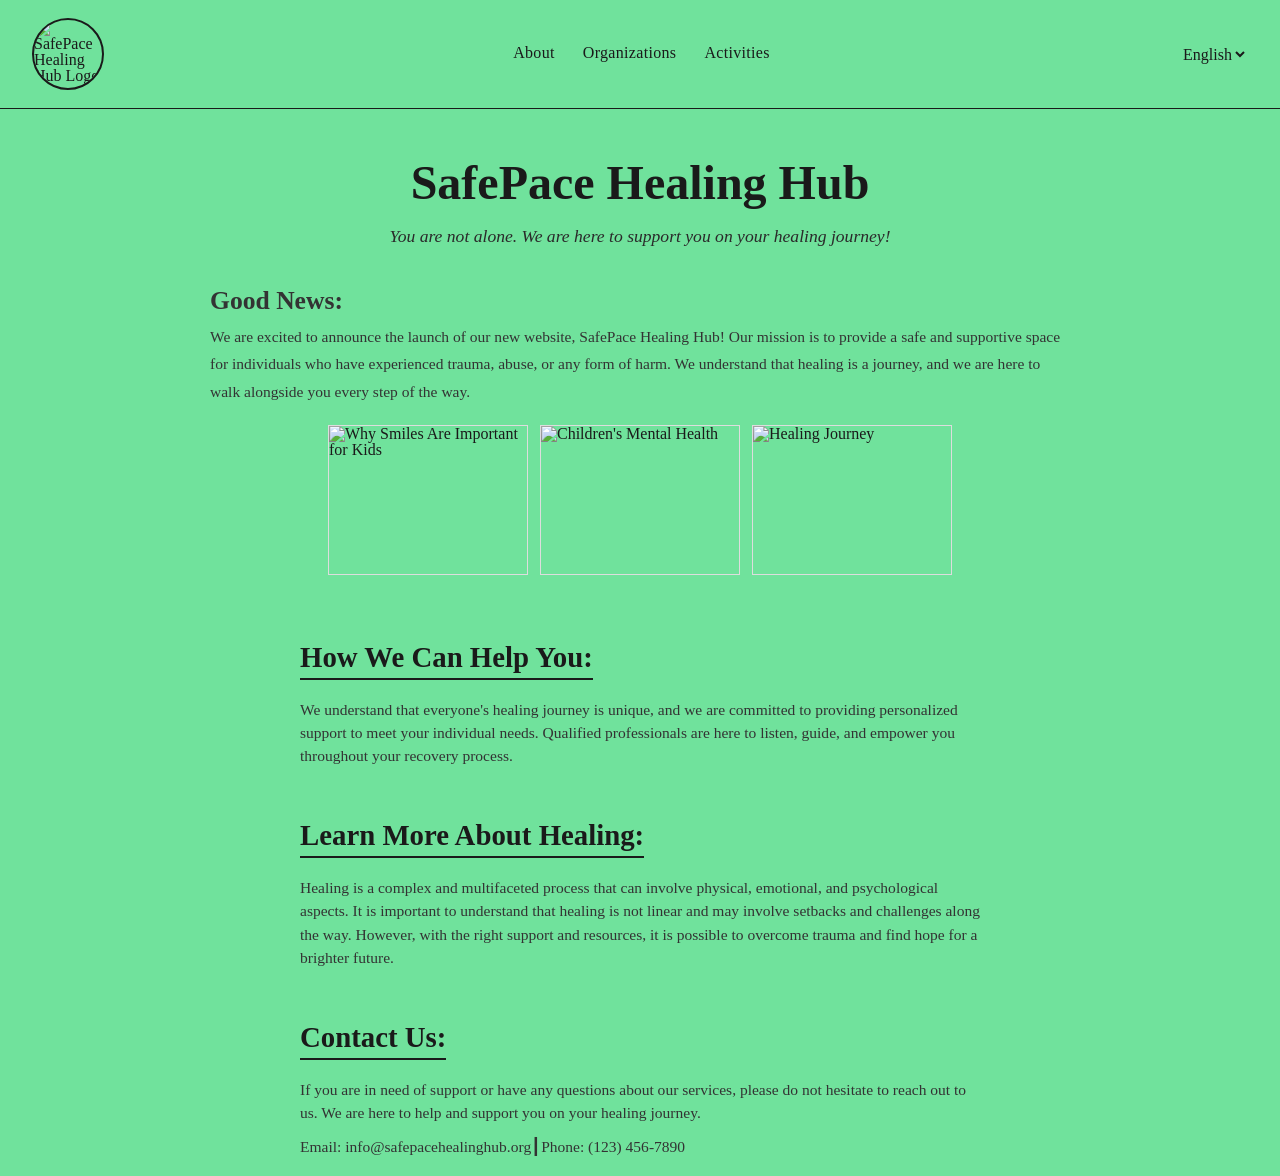
==== index.html @ f684a1ec "Add files via upload" ====
<!DOCTYPE html>
<html lang="en">
<head>
  <meta charset="UTF-8">
  <meta name="viewport" content="width=device-width, initial-scale=1.0">
  <title>SafePace Healing Hub</title>
  <link rel="stylesheet" href="reset.css">
  <link rel="stylesheet" href="main_style.css">
</head>
<body>

  <div class="nav-overlay" id="navOverlay" onclick="closeNav()"></div>
  <div class="side-nav" id="sideNav">
    <a href="about.html" class="nav-link">About</a>
    <a href="organizations.html" class="nav-link">Organizations</a>
    <a href="activities.html" class="nav-link">Activities</a>
    <div class="lang-selector">
      <select>
        <option value="en">English</option>
        <option value="ar">العربية</option>
      </select>
    </div>
  </div>

  <nav>
    <div class="logo">
      <a href="index.html">
        <img src="https://i.postimg.cc/NKB7DtwL/IMG-0323-(1).jpg" width="100" height="100" alt="SafePace Healing Hub Logo">
      </a>
    </div>
    <div class="nav-links">
      <a href="about.html" class="nav-link">About</a>
      <a href="organizations.html" class="nav-link">Organizations</a>
      <a href="activities.html" class="nav-link">Activities</a>
    </div>
    <div class="lang-selector">
      <select>
        <option value="en">English</option>
        <option value="ar">العربية</option>
      </select>
    </div>
    <button class="nav-toggle" onclick="openNav()" aria-label="Open menu">
      <span></span><span></span><span></span>
    </button>
  </nav>

  <header>
    <h1>SafePace Healing Hub</h1>
    <p class="subtitle">You are not alone. We are here to support you on your healing journey!</p>

    <div class="good-news-container">
      <div class="good-news-text">
        <h2>Good News:</h2>
        <p>We are excited to announce the launch of our new website, SafePace Healing Hub! Our mission is to provide a safe and supportive space for individuals who have experienced trauma, abuse, or any form of harm. We understand that healing is a journey, and we are here to walk alongside you every step of the way.</p>
      </div>
      <div class="good-news-image">
        <img src="https://glomoderndental.com/wp-content/uploads/2021/05/why-smiles-are-important-for-kids.jpg" width="200" height="150" alt="Why Smiles Are Important for Kids">
        <img src="https://www.cdc.gov/children-mental-health/media/images/2024/09/NCIPC_CMH_PTS_v1a.png" width="200" height="150" alt="Children's Mental Health">
        <img src="https://i.pinimg.com/564x/65/67/1c/65671ceb5f1d2a1e32bf7195518a28ea.jpg" width="200" height="150" alt="Healing Journey">
      </div>
    </div>
  </header>

  <section id="help">
    <h2 class="section-title">How We Can Help You:</h2>
    <p>We understand that everyone's healing journey is unique, and we are committed to providing personalized support to meet your individual needs. Qualified professionals are here to listen, guide, and empower you throughout your recovery process.</p>
  </section>

  <section id="learn">
    <h2 class="section-title">Learn More About Healing:</h2>
    <p>Healing is a complex and multifaceted process that can involve physical, emotional, and psychological aspects. It is important to understand that healing is not linear and may involve setbacks and challenges along the way. However, with the right support and resources, it is possible to overcome trauma and find hope for a brighter future.</p>
  </section>

  <section id="contact">
    <h2 class="section-title">Contact Us:</h2>
    <p>If you are in need of support or have any questions about our services, please do not hesitate to reach out to us. We are here to help and support you on your healing journey.</p>
    <p>Email: info@safepacehealinghub.org┃Phone: (123) 456-7890</p>
  </section>

  <script>
    function openNav() {
      document.getElementById('sideNav').classList.add('open');
      document.getElementById('navOverlay').classList.add('open');
    }
    function closeNav() {
      document.getElementById('sideNav').classList.remove('open');
      document.getElementById('navOverlay').classList.remove('open');
    }
  </script>

</body>
</html>
---- main_style.css ----
*, *::before, *::after { box-sizing: border-box; margin: 0; padding: 0; }

body {
  font-family: 'Source Serif 4', Georgia, serif;
  background: #70e29c;
  color: #1a1a1a;
}

img {
  display: block;
  max-width: 100%;
}

a {
  color: #1a1a1a;
  text-decoration: underline;
}

nav {
  display: grid;
  grid-template-columns: auto 1fr auto;
  align-items: center;
  gap: 0 32px;
  padding: 18px 32px;
  border-bottom: 1.5px solid #1a1a1a;
  background: #70e29c;
  position: relative;
}

.logo a {
  display: block;
  text-decoration: none;
}

.logo img {
  width: 72px;
  height: 72px;
  border-radius: 50%;
  border: 2px solid #1a1a1a;
  object-fit: cover;
}

.nav-links {
  display: flex;
  gap: 28px;
  justify-content: center;
}

.nav-link {
  font-family: 'Source Serif 4', Georgia, serif;
  font-size: 1rem;
  color: #1a1a1a;
  text-decoration: none;
  letter-spacing: 0.02em;
  padding-bottom: 2px;
  border-bottom: 1.5px solid transparent;
  transition: border-color 0.15s;
}

.nav-link:hover {
  border-bottom-color: #1a1a1a;
}

.lang-selector {
  display: flex;
  justify-content: flex-end;
}

.lang-selector select {
  border: none;
  background: transparent;
  font-family: 'Source Serif 4', Georgia, serif;
  font-size: 1rem;
  cursor: pointer;
  color: #1a1a1a;
}

header {
  padding: 48px 40px 32px;
  text-align: center;
}

header h1 {
  font-family: 'Playfair Display', serif;
  font-size: 3rem;
  font-weight: 700;
  line-height: 1.1;
  margin-bottom: 12px;
}

.subtitle {
  font-size: 1.1rem;
  font-weight: 300;
  font-style: italic;
  color: #2a2a2a;
  max-width: 720px;
  margin: 0 auto;
  line-height: 1.7;
  margin-bottom: 36px;
}

.section-title {
  font-family: 'Playfair Display', serif;
  font-size: 1.8rem;
  font-weight: 700;
  border-bottom: 2px solid #1a1a1a;
  padding-bottom: 6px;
  margin-bottom: 18px;
  display: inline-block;
}

section {
  max-width: 760px;
  margin: 0 auto;
  padding: 36px 40px 8px;
}

section p {
  font-size: 0.97rem;
  line-height: 1.5;
  color: #333;
  margin-bottom: 10px;
}

.good-news-container {
  max-width: 860px;
  margin: 0 auto;
  text-align: left;
}

.good-news-text h2 {
  font-family: 'Playfair Display', serif;
  font-size: 1.6rem;
  color: #333;
  margin-bottom: 10px;
}

.good-news-text p {
  font-size: 0.97rem;
  line-height: 1.75;
  color: #333;
  margin-bottom: 20px;
}

.good-news-image {
  display: flex;
  gap: 12px;
  flex-wrap: wrap;
  justify-content: center;
}

.good-news-image img {
  width: 200px;
  height: 150px;
  object-fit: cover;
  border: 1.5px solid #ddd;
}

.nav-toggle {
  display: none;
  flex-direction: column;
  gap: 5px;
  cursor: pointer;
  padding: 4px;
  background: none;
  border: none;
  position: absolute;
  right: 20px;
  top: 50%;
  transform: translateY(-50%);
}

.nav-toggle span {
  display: block;
  width: 24px;
  height: 2px;
  background: #1a1a1a;
  border-radius: 2px;
  transition: transform 0.2s, opacity 0.2s;
}

.side-nav {
  position: fixed;
  top: 0;
  left: -260px;
  width: 240px;
  height: 100%;
  background: #70e29c;
  border-right: 1.5px solid #1a1a1a;
  display: flex;
  flex-direction: column;
  gap: 24px;
  padding: 40px 28px;
  z-index: 200;
  transition: left 0.25s ease;
}

.side-nav.open {
  left: 0;
}

.side-nav .nav-link {
  font-size: 1.1rem;
}

.side-nav .lang-selector {
  justify-content: flex-start;
}

.nav-overlay {
  display: none;
  position: fixed;
  inset: 0;
  background: rgba(0,0,0,0.25);
  z-index: 199;
}

.nav-overlay.open {
  display: block;
}

@media (max-width: 680px) {
  nav {
    grid-template-columns: auto 1fr auto;
    padding: 14px 20px;
  }

  nav .nav-links,
  nav .lang-selector {
    display: none;
  }

  .nav-toggle {
    display: flex;
  }

  header {
    padding: 32px 20px 24px;
  }

  header h1 {
    font-size: 2rem;
  }

  section {
    padding: 28px 20px 8px;
  }

  .good-news-image img {
    width: 100%;
    height: auto;
  }
}
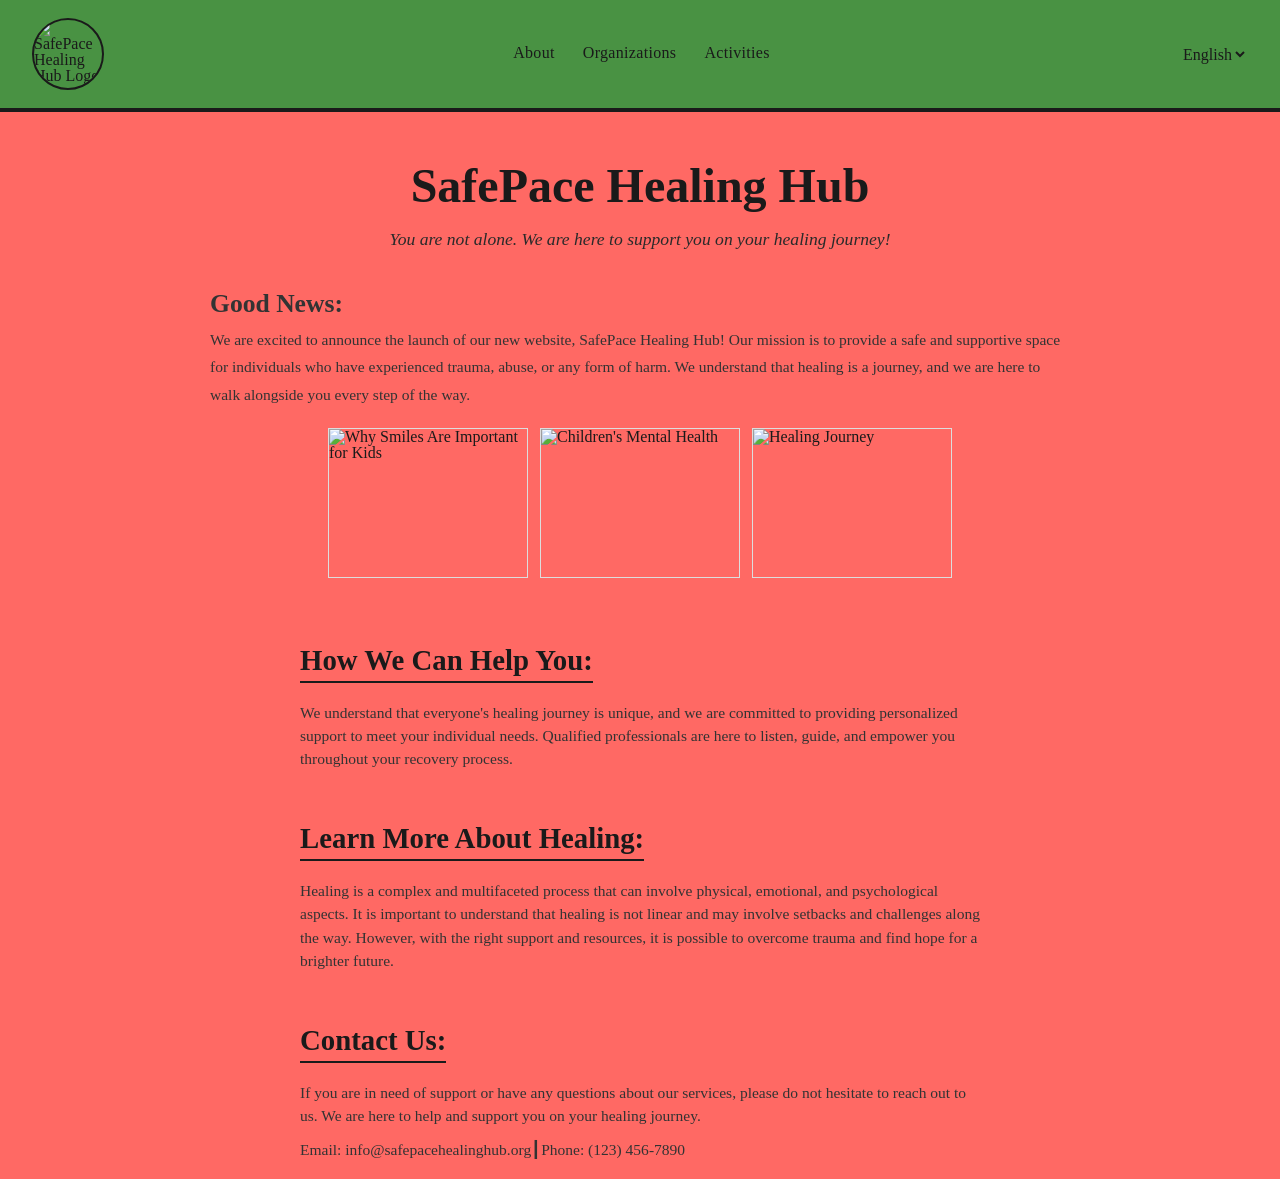
==== commit 16e73958: "Add files via upload" ====
--- a/index.html
+++ b/index.html
@@ -4,6 +4,7 @@
   <meta charset="UTF-8">
   <meta name="viewport" content="width=device-width, initial-scale=1.0">
   <title>SafePace Healing Hub</title>
+  <link rel="icon" type="image/x-icon" href="images/Safe_Pace_Healing_Hub_logo.png">
   <link rel="stylesheet" href="reset.css">
   <link rel="stylesheet" href="main_style.css">
 </head>
--- a/main_style.css
+++ b/main_style.css
@@ -2,7 +2,7 @@
 
 body {
   font-family: 'Source Serif 4', Georgia, serif;
-  background: #70e29c;
+  background: #ff6964;
   color: #1a1a1a;
 }
 
@@ -22,8 +22,8 @@
   align-items: center;
   gap: 0 32px;
   padding: 18px 32px;
-  border-bottom: 1.5px solid #1a1a1a;
-  background: #70e29c;
+  border-bottom: 4px solid #1a1a1a;
+  background: #499243;
   position: relative;
 }
 
@@ -185,7 +185,7 @@
   left: -260px;
   width: 240px;
   height: 100%;
-  background: #70e29c;
+  background: #499243;
   border-right: 1.5px solid #1a1a1a;
   display: flex;
   flex-direction: column;
